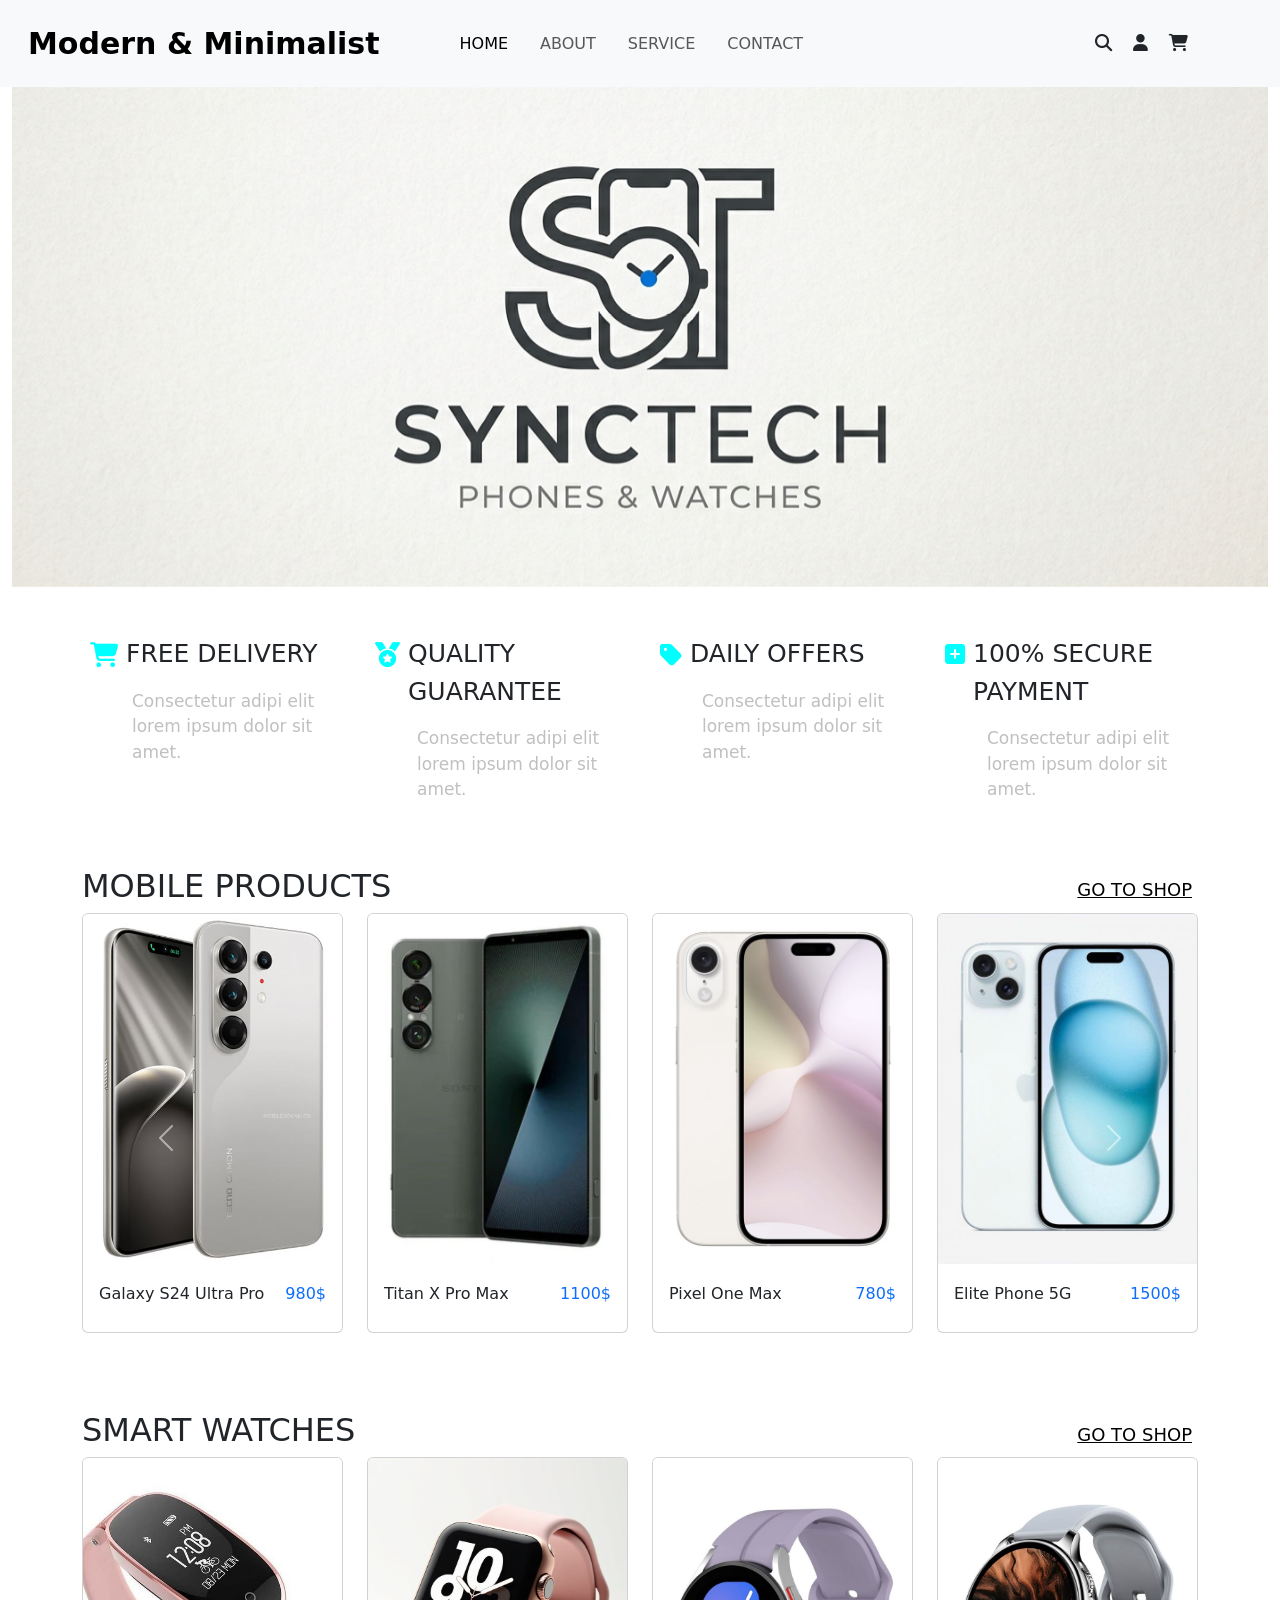
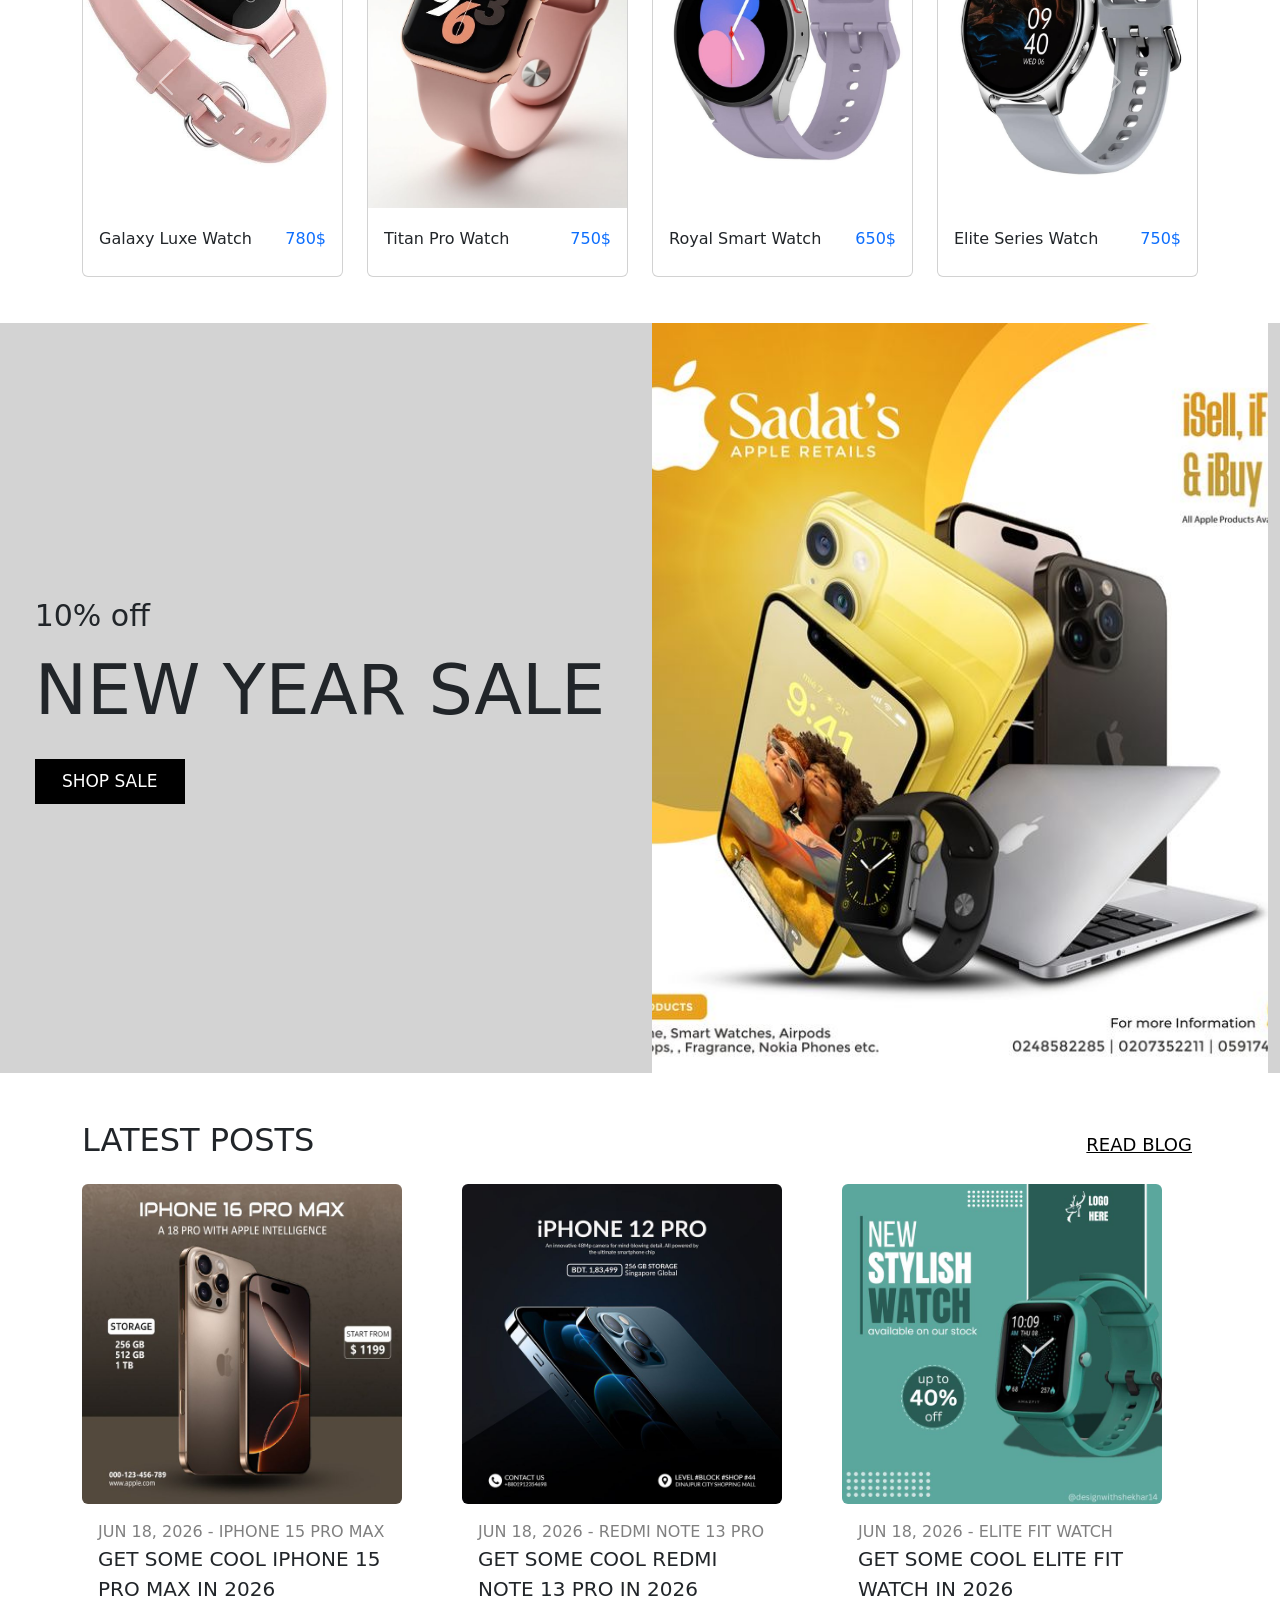
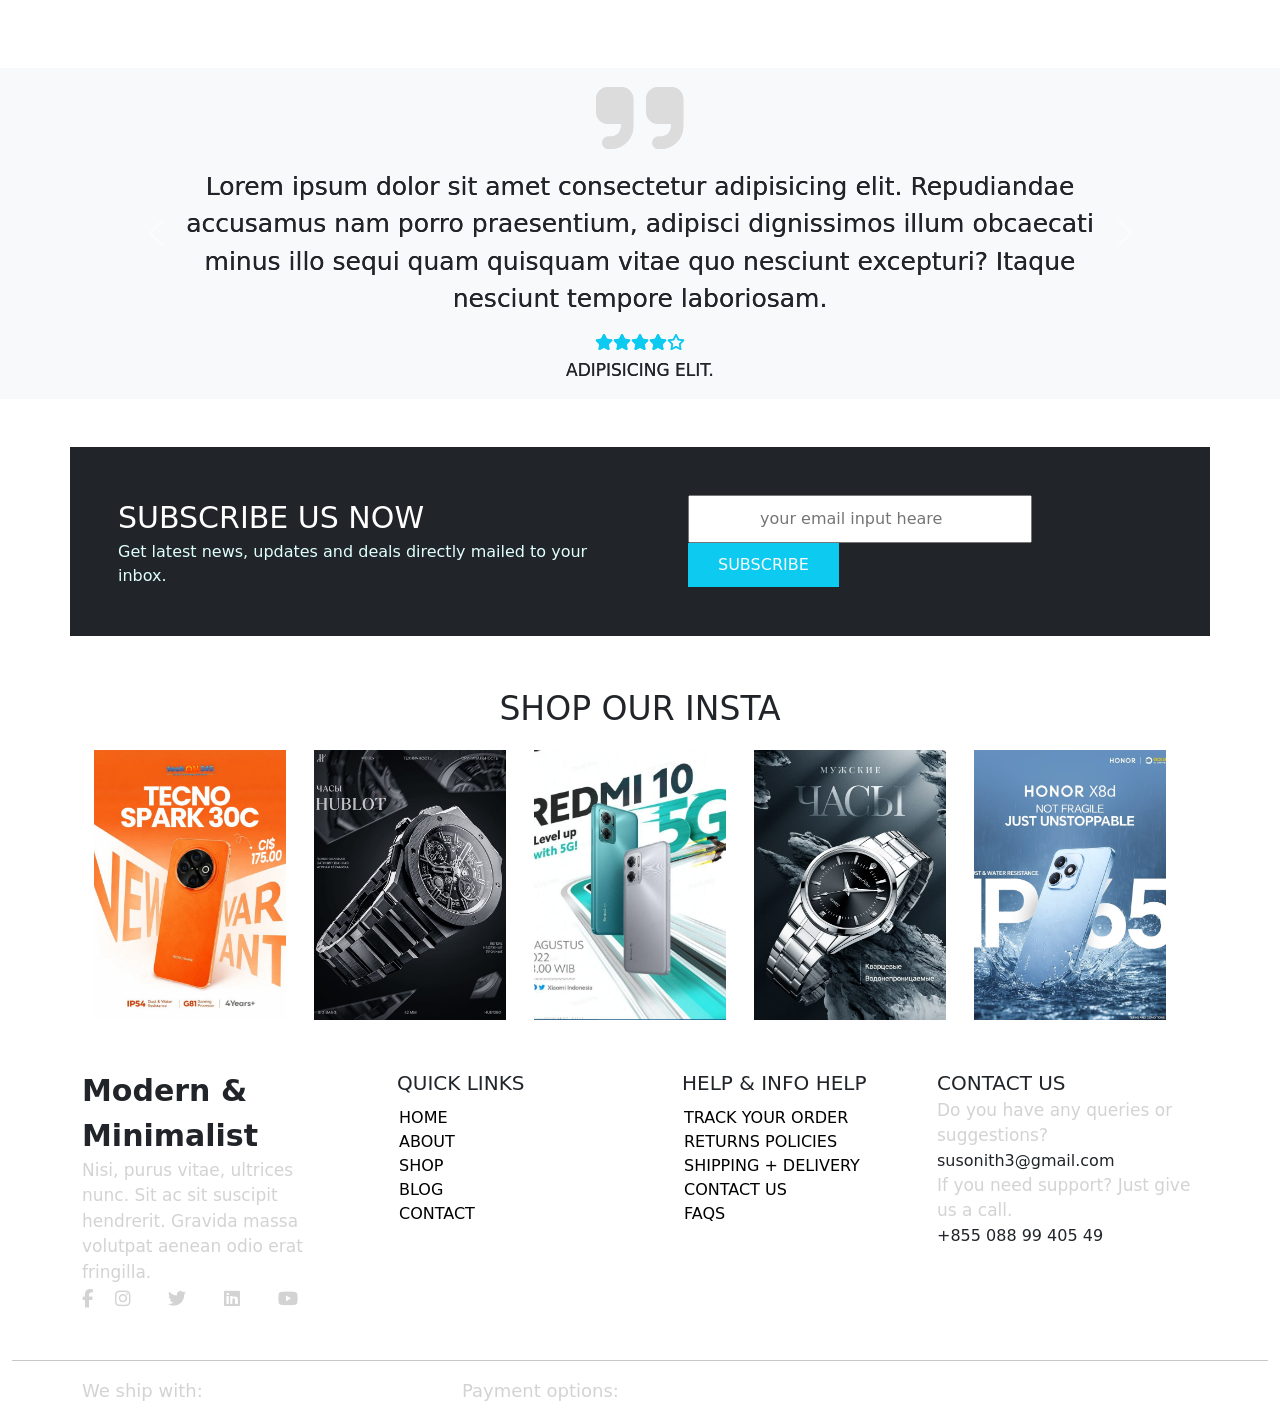
==== index.html @ 414c7f34 "Rename Modern&Minimalist.html to index.html" ====
<!DOCTYPE html>
<html lang="en">

<head>
    <meta charset="UTF-8">
    <meta http-equiv="X-UA-Compatible" content="IE=edge">
    <meta name="viewport" content="width=device-width, initial-scale=1.0">
    <title>Modern & Minimalist</title>
    <link href="https://cdn.jsdelivr.net/npm/bootstrap@5.2.3/dist/css/bootstrap.min.css" rel="stylesheet"
        integrity="sha384-rbsA2VBKQhggwzxH7pPCaAqO46MgnOM80zW1RWuH61DGLwZJEdK2Kadq2F9CUG65" crossorigin="anonymous">
    <link rel="stylesheet" href="https://cdnjs.cloudflare.com/ajax/libs/font-awesome/6.6.0/css/all.min.css">
    <link rel="stylesheet" href="./sty.css">
</head>
<style>

</style>

<body>
    <div class="container-fluid">
        <div class="row">
            <nav class="navbar navbar-expand-lg navbar-light bg-light p-3">
                <div class="container-fluid">
                    <a style="font-size: 30px ; font-weight: bold;" class="navbar-brand" href="#">Modern &
                        Minimalist</a>
                    <button class="navbar-toggler" type="button" data-bs-toggle="collapse"
                        data-bs-target="#navbarSupportedContent" aria-controls="navbarSupportedContent"
                        aria-expanded="false" aria-label="Toggle navigation">
                        <span class="navbar-toggler-icon"></span>
                    </button>
                    <div class="collapse navbar-collapse mx-5" id="navbarSupportedContent">
                        <ul class="navbar-nav me-auto mb-2 mb-lg-0">
                            <li class="nav-item  mx-2" style="font-size: 16px; text-transform: uppercase;">
                                <a class="nav-link active" aria-current="page" href="#">Home</a>
                            </li>
                            <li class="nav-item mx-2" style="font-size: 16px; text-transform: uppercase;">
                                <a class="nav-link" href="#">About</a>
                            </li>
                            <li class="nav-item mx-2" style="font-size: 16px; text-transform: uppercase;">
                                <a class="nav-link" href="#">Service</a>
                            </li>
                            <li class="nav-item mx-2" style="font-size: 16px; text-transform: uppercase;">
                                <a class="nav-link" href="#">Contact</a>
                            </li>
                            <li class="nav-item mx-2  style=" font-size: 16px; text-transform: uppercase;"dropdown">
                                
                                <ul class="dropdown-menu mx-3 p-3 " aria-labelledby="navbarDropdown">
                                    <li><a class="dropdown-item" href="#" style="text-transform: uppercase;">About</a>
                                    </li>
                                    <li><a class="dropdown-item" href="#" style="text-transform: uppercase;">Blog</a>
                                    </li>
                                    <li><a class="dropdown-item" href="#" style="text-transform: uppercase;">Shop</a>
                                    </li>
                                    <li><a class="dropdown-item" href="#" style="text-transform: uppercase;">Cart</a>
                                    </li>

                                    <li><a class="dropdown-item" href="#"
                                            style="text-transform: uppercase;">Checkout</a></li>
                                    <li><a class="dropdown-item" href="#"
                                            style="text-transform: uppercase;">Singlepost</a></li>

                                </ul>
                            </li>

                        </ul>
                        <div class="flex mx-2">
                            <i class="fa-solid fa-magnifying-glass  mx-2 " style="font-size: 17px;"></i>
                            <i class="fa-solid fa-user mx-2 " style="font-size: 17px;"></i>
                            <i class="fa-solid fa-cart-shopping mx-2 " style="font-size: 17px;"></i>
                        </div>
                    </div>
                </div>
            </nav>
        </div>

        <div class="row ">
            <div id="carouselExampleControls" class="carousel slide" data-bs-ride="carousel">
                <div class="carousel-inner" style="height:500px;">
                    <div class="carousel-item active">
                        <img src="./img for logo/logo.png" class="d-block w-100" style="height:500px; object-fit:cover;"
                            alt="">
                    </div>
                </div>
            </div>
        </div>
    </div>

    <div class="container mt-5 ">
        <div class="row">
            <div class="col-lg-3">
                <div class="text">
                    <div class="d-flex">
                        <i class="fa-solid fa-cart-shopping mx-2   mt-2" style="font-size: 25px; color:aqua"></i>
                        <p style="font-size: 25px; text-transform: uppercase; ">Free delivery</p>
                    </div>
                    <p style="padding-left: 50px;  font-size: 17px; color: silver;">Consectetur adipi elit lorem ipsum
                        dolor sit
                        amet.</p>

                </div>
            </div>
            <div class="col-lg-3  ">
                <div class="text">
                    <div class="d-flex">
                        <i class="fa-solid fa-medal mx-2   mt-2" style="font-size: 25px; color:aqua"></i>
                        <p style="font-size: 25px; text-transform: uppercase; ">Quality guarantee</p>
                    </div>
                    <p style="padding-left: 50px;  font-size: 17px; color: silver;">Consectetur adipi elit lorem ipsum
                        dolor sit
                        amet.</p>

                </div>
            </div>
            <div class="col-lg-3  ">
                <div class="text">
                    <div class="d-flex">
                        <i class="fa-solid fa-tag mx-2   mt-2" style="font-size: 25px; color:aqua"></i>
                        <p style="font-size: 25px; text-transform: uppercase; ">Daily offers</p>
                    </div>
                    <p style="padding-left: 50px;  font-size: 17px; color: silver;">Consectetur adipi elit lorem ipsum
                        dolor sit
                        amet.</p>

                </div>
            </div>
            <div class="col-lg-3  ">
                <div class="text">
                    <div class="d-flex">
                        <i class="fa-solid fa-square-plus mx-2   mt-2" style="font-size: 23px; color:aqua"></i>
                        <p style="font-size: 25px; text-transform: uppercase; ">100% secure payment</p>
                    </div>
                    <p style="padding-left: 50px;  font-size: 17px; color: silver;">Consectetur adipi elit lorem ipsum
                        dolor sit
                        amet.</p>

                </div>
            </div>

        </div>
    </div>

    <div class="container  mt-5">
        <div class="row">
            <div class=" col-12 d-flex justify-content-between align-items-center">
                <h2 style="text-transform: uppercase;">Mobile Products</h2>
                <button
                    style="border: none; background: none; font-size: 18px; text-transform: uppercase; text-decoration: underline;"
                    type="button">go to shop</button>
            </div>
        </div>
        <div class="row">
            <div id="carouselExampleIndicators" class="carousel slide" data-bs-interval="false">
                <div class="carousel-indicators">
                    <button type="button" data-bs-target="#carouselExampleIndicators" data-bs-slide-to="0"
                        class="active" aria-current="true" aria-label="Slide 1"></button>
                    <button type="button" data-bs-target="#carouselExampleIndicators" data-bs-slide-to="1"
                        aria-label="Slide 2"></button>
                    <button type="button" data-bs-target="#carouselExampleIndicators" data-bs-slide-to="2"
                        aria-label="Slide 3"></button>
                </div>
                <div class="carousel-inner" style="height: 450px;">
                    <div class="carousel-item active flex">

                        <div class="row">
                            <div class="col-3">
                                <div class="card " style="height: 420px;">

                                    <img style="height: 350px; object-fit: cover;" class="card-img-top"
                                        src="./phone image/phone1 (1).jpg" alt="">
                                    <div class="card-body d-flex justify-content-between align-items-center">
                                        <h4>Galaxy S24 Ultra Pro</h4>
                                        <h4 class="text-primary">980$</h4>
                                    </div>

                                </div>
                            </div>
                            <div class="col-3">
                                <div class="card " style="height: 420px;">
                                    <img style="height: 350px; object-fit: cover;" class="card-img-top"
                                        src="./phone image/phone1 (2).jpg" alt="">
                                    <div class="card-body d-flex justify-content-between align-items-center">
                                        <h4>Titan X Pro Max</h4>
                                        <h4 class="text-primary">1100$</h4>
                                    </div>

                                </div>
                            </div>
                            <div class="col-3">
                                <div class="card " style="height: 420px;">
                                    <img style="height: 350px; object-fit: cover;" class="card-img-top"
                                        src="./phone image/phone1 (3).jpg" alt="">
                                    <div class="card-body d-flex justify-content-between align-items-center">
                                        <h4>Pixel One Max</h4>
                                        <h4 class="text-primary">780$</h4>
                                    </div>

                                </div>
                            </div>
                            <div class="col-3">
                                <div class="card " style="height: 420px;">
                                    <img style="height: 350px; object-fit: cover;" class="card-img-top"
                                        src="./phone image/phone1 (4).jpg" alt="">
                                    <div class="card-body d-flex justify-content-between align-items-center">
                                        <h4>Elite Phone 5G</h4>
                                        <h4 class="text-primary">1500$</h4>
                                    </div>

                                </div>
                            </div>
                        </div>

                    </div>

                    <div class="carousel-item  flex">

                        <div class="row">
                            <div class="col-3">
                                <div class="card " style="height: 420px;">
                                    <img style="height: 350px; object-fit: cover;" class="card-img-top"
                                        src="./phone image/phone1 (5).jpg" alt="">
                                    <div class="card-body d-flex justify-content-between align-items-center">
                                        <h4>Galaxy S23</h4>
                                        <h4 class="text-primary">650$</h4>
                                    </div>

                                </div>
                            </div>
                            <div class="col-3">
                                <div class="card " style="height: 420px;">
                                    <img style="height: 350px; object-fit: cover;" class="card-img-top"
                                        src="./phone image/phone1 (6).jpg" alt="">
                                    <div class="card-body d-flex justify-content-between align-items-center">
                                        <h4>Infinity Pro Phone</h4>
                                        <h4 class="text-primary">1300$</h4>
                                    </div>
                                </div>
                            </div>
                            <div class="col-3">
                                <div class="card " style="height: 420px;">
                                    <img style="height: 350px; object-fit: cover;" class="card-img-top"
                                        src="./phone image/phone1 (8).jpg" alt="">
                                    <div class="card-body d-flex justify-content-between align-items-center">
                                        <h4>SpeedMax Phone</h4>
                                        <h4 class="text-primary">1450$</h4>
                                    </div>

                                </div>
                            </div>
                            <div class="col-3">
                                <div class="card " style="height: 420px;">
                                    <img style="height: 350px; object-fit: cover;" class="card-img-top"
                                        src="./phone image/phone1 (9).jpg" alt="">
                                    <div class="card-body d-flex justify-content-between align-items-center">
                                        <h4>Power Xtreme</h4>
                                        <h4 class="text-primary">1090$</h4>
                                    </div>

                                </div>
                            </div>

                        </div>

                    </div>

                    <button class="carousel-control-prev" type="button" data-bs-target="#carouselExampleIndicators"
                        data-bs-slide="prev">
                        <span class="carousel-control-prev-icon" aria-hidden="true"></span>
                        <span class="visually-hidden">Previous</span>
                    </button>
                    <button class="carousel-control-next" type="button" data-bs-target="#carouselExampleIndicators"
                        data-bs-slide="next">
                        <span class="carousel-control-next-icon" aria-hidden="true"></span>
                        <span class="visually-hidden">Next</span>
                    </button>
                </div>

            </div>
        </div>
    </div>

    <div class="container mt-5">
        <div class="row">
            <div class=" col-12 d-flex justify-content-between align-items-center">
                <h2 style="text-transform: uppercase;">Smart Watches</h2>
                <button
                    style="border: none; background: none; font-size: 18px; text-transform: uppercase; text-decoration: underline;"
                    type="button">go to shop</button>
            </div>
        </div>
        <div class="row">
            <div id="smartWatchCarousel" class="carousel slide" data-bs-interval="false">
                <div class="carousel-indicators">
                    <button type="button" data-bs-target="#smartWatchCarousel" data-bs-slide-to="0" class="active"
                        aria-current="true" aria-label="Slide 1"></button>
                    <button type="button" data-bs-target="#smartWatchCarousel" data-bs-slide-to="1"
                        aria-label="Slide 2"></button>
                        <button type="button" data-bs-target="#smartWatchCarousel" data-bs-slide-to="2"
                        aria-label="Slide 3"></button>
                </div>
                <div class="carousel-inner" style="height: 450px;">
                    <div class="carousel-item active">

    <div class="row">
        <div class="col-3">
            <div class="card" style="height: 420px;">
                <img style="height: 350px; object-fit: cover;"
                    class="card-img-top"
                    src="./watch image/watch1 (1).jpg" alt="">
                <div class="card-body d-flex justify-content-between align-items-center">
                    <h4>Galaxy Luxe Watch</h4>
                    <h4 class="text-primary">780$</h4>
                </div>
            </div>
        </div>

        <div class="col-3">
            <div class="card" style="height: 420px;">
                <img style="height: 350px; object-fit: cover;"
                    class="card-img-top"
                    src="./watch image/watch1 (2).jpg" alt="">
                <div class="card-body d-flex justify-content-between align-items-center">
                    <h4>Titan Pro Watch</h4>
                    <h4 class="text-primary">750$</h4>
                </div>
            </div>
        </div>

        <div class="col-3">
            <div class="card" style="height: 420px;">
                <img style="height: 350px; object-fit: cover;"
                    class="card-img-top"
                    src="./watch image/watch1 (3).jpg" alt="">
                <div class="card-body d-flex justify-content-between align-items-center">
                    <h4>Royal Smart Watch</h4>
                    <h4 class="text-primary">650$</h4>
                </div>
            </div>
        </div>

        <div class="col-3">
            <div class="card" style="height: 420px;">
                <img style="height: 350px; object-fit: cover;"
                    class="card-img-top"
                    src="./watch image/watch1 (4).jpg" alt="">
                <div class="card-body d-flex justify-content-between align-items-center">
                    <h4>Elite Series Watch</h4>
                    <h4 class="text-primary">750$</h4>
                </div>
            </div>
        </div>
    </div>

</div>
                    <div class="carousel-item  flex">

                        <div class="row">
                            <div class="col-3">
                                <div class="card " style="height: 420px;">
                                    <img style="height: 350px; object-fit: cover;" class="card-img-top"
                                        src="./watch image/watch1 (5).jpg" alt="">
                                    <div class="card-body d-flex justify-content-between align-items-center">
                                        <h4>Infinity Watch</h4>
                                        <h4 class="text-primary">680$</h4>
                                    </div>
                                </div>
                            </div>

                            <div class="col-3">
                                <div class="card " style="height: 420px;">
                                    <img style="height: 350px; object-fit: cover;" class="card-img-top"
                                        src="./watch image/watch1 (6).jpg" alt="">
                                    <div class="card-body d-flex justify-content-between align-items-center">
                                        <h4>Active Sport Watch</h4>
                                        <h4 class="text-primary">750$</h4>
                                    </div>
                                </div>
                            </div>
                            <div class="col-3">
                                <div class="card " style="height: 420px;">
                                    <img style="height: 350px; object-fit: cover;" class="card-img-top"
                                        src="./watch image/watch1 (7).jpg" alt="">
                                    <div class="card-body d-flex justify-content-between align-items-center">
                                        <h4>PowerFit Watch</h4>
                                        <h4 class="text-primary">650$</h4>
                                    </div>
                                </div>
                            </div>
                            <div class="col-3">
                                <div class="card " style="height: 420px;">
                                    <img style="height: 350px; object-fit: cover;" class="card-img-top"
                                        src="./watch image/watch1 (8).jpg" alt="">
                                    <div class="card-body d-flex justify-content-between align-items-center">
                                        <h4>SportX Pro Watch</h4>
                                        <h4 class="text-primary">750$</h4>
                                    </div>
                                </div>
                            </div>

                        </div>

                    </div>

                    <button class="carousel-control-prev" type="button" data-bs-target="#smartWatchCarousel"
                        data-bs-slide="prev">
                        <span class="carousel-control-prev-icon"></span>
                    </button>

                    <button class="carousel-control-next" type="button" data-bs-target="#smartWatchCarousel"
                        data-bs-slide="next">
                        <span class="carousel-control-next-icon"></span>
                    </button>

                </div>

            </div>
        </div>
    </div>

    <div class="container-fluid mt-3 mb-5">
        <div style="background-color: #aeaeae89;" class="row">
            <div class="col-6 d-flex justify-content-center align-items-center">
                <div class="justify-content-center align-items-center">
                    <p style="font-size: 30px;">10% off <br>
                        <span style="font-size: 70px; text-transform: uppercase ;">New year sale</span> <br>
                    </p>
                    <button
                        style="outline:  none; font-size: 17px; text-transform: uppercase; border: none; background-color: black; color: white; padding: 10px 20px; width: 150px;"
                        type="button">Shop Sale</button>

                </div>

            </div>
            <div class="col-6">
                <img style="height: 750px; object-fit: cover; width: 100%" src="./watch image/n.jpg" alt="">
            </div>
        </div>
    </div>

    <div class="container mt-3 ">
        <div class="row">
            <div class=" col-12 d-flex justify-content-between align-items-center">
                <h2 style="text-transform: uppercase;">Latest Posts</h2>
                <button
                    style="border: none; background: none; font-size: 18px; text-transform: uppercase; text-decoration: underline;"
                    type="button">read blog</button>
            </div>
        </div>
        <div class="row mt-3">
            <div class="col-4">
                <div class="" style="width: 20rem;">
                    <img src="./phone image/lastp.jpg" class="card-img-top rounded" alt="...">
                    <div class="card-body">

                        <p class="card-text px-3 py-3"> <span style="text-transform: uppercase; color: gray;">jun 18,
                                2026 - iPhone 15 Pro Max
                            </span><br>
                            <span style="font-size: 20px; text-transform: uppercase;">Get some cool iPhone 15 Pro Max in
                                2026</span>
                        </p>
                    </div>
                </div>
            </div>
            <div class="col-4">
                <div class="" style="width: 20rem;">
                    <img src="./phone image/lastp2.jpg" class="card-img-top rounded" alt="...">
                    <div class="card-body">

                        <p class="card-text px-3 py-3"> <span style="text-transform: uppercase; color: gray;">jun 18,
                                2026 - Redmi Note 13 Pro
                            </span><br>
                            <span style="font-size: 20px; text-transform: uppercase;">Get some cool Redmi Note 13 Pro in
                                2026</span>
                        </p>
                    </div>
                </div>
            </div>
            <div class="col-4">
                <div class="" style="width: 20rem;">
                    <img src="./watch image/lastw.jpg" class="card-img-top rounded" alt="...">
                    <div class="card-body">

                        <p class="card-text px-3 py-3"> <span style="text-transform: uppercase; color: gray;">jun 18,
                                2026 - Elite Fit Watch
                            </span><br>
                            <span style="font-size: 20px; text-transform: uppercase;">Get some cool Elite Fit Watch in
                                2026</span>
                        </p>
                    </div>
                </div>
            </div>
        </div>
    </div>

    <div class="container-fluid bg-light">
        <div class="container mb-5 mt-5 ">
            <div class="row ">
                <div id="carouselExampleControlsNoTouching" class="carousel slide" data-bs-touch="false"
                    data-bs-interval="false">
                    <div class="carousel-inner">
                        <div class="carousel-item active">
                            <div class="d-flex justify-content-center align-items-center">
                                <i style="font-size: 100px; color: gainsboro;" class="fa-solid fa-quote-right"></i><br>
                            </div>
                            <div class="d-flex justify-content-center align-items-center">
                                <span style="width: 85%; text-align: center; font-size: 25px;">Lorem ipsum dolor sit
                                    amet consectetur
                                    adipisicing elit. Repudiandae accusamus nam porro praesentium, adipisci dignissimos
                                    illum obcaecati
                                    minus illo sequi quam quisquam vitae quo nesciunt excepturi? Itaque nesciunt tempore
                                    laboriosam.</span>

                            </div>

                            <div class="d-flex justify-content-center align-items-center mt-3 ">
                                <i class="fa-solid fa-star text-info"></i>
                                <i class="fa-solid fa-star text-info"></i>
                                <i class="fa-solid fa-star text-info"></i>
                                <i class="fa-solid fa-star text-info"></i>
                                <i class="fa-regular fa-star text-info"></i>
                            </div>
                            <div class="d-flex justify-content-center align-items-center mt-2">
                                <p style="text-transform: uppercase; font-size: 17px;">adipisicing elit.</p>
                            </div>
                        </div>
                        <div class="carousel-item ">
                            <div class="d-flex justify-content-center align-items-center">
                                <i style="font-size: 100px; color: gainsboro;" class="fa-solid fa-quote-right"></i><br>
                            </div>
                            <div class="d-flex justify-content-center align-items-center">
                                <span style="width: 85%; text-align: center; font-size: 25px;">Lorem ipsum dolor sit
                                    amet consectetur
                                    adipisicing elit. Repudiandae accusamus nam porro praesentium, adipisci dignissimos
                                    illum obcaecati
                                    minus illo sequi quam quisquam vitae quo nesciunt excepturi? Itaque nesciunt tempore
                                    laboriosam.</span>

                            </div>

                            <div class="d-flex justify-content-center align-items-center mt-3 ">
                                <i class="fa-solid fa-star text-info"></i>
                                <i class="fa-solid fa-star text-info"></i>
                                <i class="fa-solid fa-star text-info"></i>
                                <i class="fa-solid fa-star text-info"></i>
                                <i class="fa-regular fa-star text-info"></i>
                            </div>
                            <div class="d-flex justify-content-center align-items-center mt-2">
                                <p style="text-transform: uppercase; font-size: 17px;">adipisicing elit.</p>
                            </div>
                        </div>
                        <div class="carousel-item active">
                            <div class="d-flex justify-content-center align-items-center">
                                <i style="font-size: 100px; color: gainsboro;" class="fa-solid fa-quote-right"></i><br>
                            </div>
                            <div class="d-flex justify-content-center align-items-center">
                                <span style="width: 85%; text-align: center; font-size: 25px;">Lorem ipsum dolor sit
                                    amet consectetur
                                    adipisicing elit. Repudiandae accusamus nam porro praesentium, adipisci dignissimos
                                    illum obcaecati
                                    minus illo sequi quam quisquam vitae quo nesciunt excepturi? Itaque nesciunt tempore
                                    laboriosam.</span>

                            </div>

                            <div class="d-flex justify-content-center align-items-center mt-3 ">
                                <i class="fa-solid fa-star text-info"></i>
                                <i class="fa-solid fa-star text-info"></i>
                                <i class="fa-solid fa-star text-info"></i>
                                <i class="fa-solid fa-star text-info"></i>
                                <i class="fa-regular fa-star text-info"></i>
                            </div>
                            <div class="d-flex justify-content-center align-items-center mt-2">
                                <p style="text-transform: uppercase; font-size: 17px;">adipisicing elit.</p>
                            </div>
                        </div>

                    </div>
                    <button class="carousel-control-prev" type="button"
                        data-bs-target="#carouselExampleControlsNoTouching" data-bs-slide="prev">
                        <span class="carousel-control-prev-icon" aria-hidden="true"></span>
                        <span class="visually-hidden">Previous</span>
                    </button>

                    <button class="carousel-control-next" type="button"
                        data-bs-target="#carouselExampleControlsNoTouching" data-bs-slide="next">
                        <span class="carousel-control-next-icon" aria-hidden="true"></span>
                        <span class="visually-hidden">Next</span>
                    </button>
                </div>
            </div>
        </div>

    </div>

    <div class="container mb-5 mt-5">
        <div class="row bg-dark">
            <div class="col-6 px-5 py-5 ">
                <span style="text-transform: uppercase; color: white;  font-size: 30px;">Subscribe Us Now</span><br>
                <span style="color:lightcyan ;">Get latest news, updates and deals directly mailed to your inbox.</span>
            </div>
            <div class="col-6  px-5 py-5">
                <form action="">
                    <input style="padding: 10px 70px; outline: none;" type="text" placeholder="your email input heare">
                    <button class="bg-info text-light" type="button"
                        style="padding: 10px 30px; outline: none; border: none; text-transform: uppercase;">
                        Subscribe</button>
                </form>
            </div>
        </div>
    </div>

    <div class="container mt-5 mb-5">
        <div class="container ">
            <div class="row d-flex justify-content-center align-items-center">
                <div class="d-flex justify-content-center align-items-center">
                    <span style="font-size: 33px; text-transform: uppercase;">Shop Our Insta</span>

                </div>
            </div>
            <div class="row mt-3 gx-2">
                <div class="col ">
                    <img style="width: 12rem; height: 270px; object-fit: cover;" class="" src="./phone image/ourp.jpg" alt="">
                </div>
                <div class="col ">
                    <img style="width: 12rem; height: 270px; object-fit: cover;" class="" src="./watch image/ourw.jpg" alt="">
                </div>
                <div class="col ">
                    <img style="width: 12rem; height: 270px; object-fit: cover;" class="" src="./phone image/ourp2.jpg" alt="">
                </div>
                <div class="col ">
                    <img style="width: 12rem; height: 270px; object-fit: cover;" class="" src="./watch image/ourw2.jpg" alt="">
                </div>
                <div class="col ">
                    <img style="width: 12rem; height: 270px; object-fit: cover;" class="" src="./phone image/ourp3.jpg" alt="">
                </div>


            </div>
        </div>
    </div>

    <div class="container mb-5 mt-5">
        <div class="row">
            <div class="col-3">
                <span style="font-size: 30px; font-weight: bold;">Modern & Minimalist</span> <br>
                <span style="font-size: 17px; color: lightgray;">Nisi, purus vitae, ultrices nunc. Sit ac sit suscipit
                    hendrerit. Gravida massa volutpat aenean odio erat fringilla.</span>
                <div style="color: lightgray; font-size: 18px;  ">
                    <i class="fa-brands fa-facebook-f "></i>
                    <i class="fa-brands fa-instagram px-3"></i>
                    <i class="fa-brands fa-twitter px-3"></i>
                    <i class="fa-brands fa-linkedin px-3"></i>
                    <i class="fa-brands fa-youtube px-3"></i>
                </div>
            </div>

            <div class="col-3">
                <span style="text-transform: uppercase; font-size: 20px; padding: 0px 30px;">Quick Links</span>
                <ul class="mt-2">
                    <li style="list-style-type: none;">
                        <a style="list-style-type: none; text-decoration: none; text-transform: uppercase; color: black;"
                            href="">Home</a>
                    </li>
                    <li style="list-style-type: none;">
                        <a style="list-style-type: none; text-decoration: none; text-transform: uppercase; color: black;"
                            href="">About</a>
                    </li>
                    <li style="list-style-type: none;">
                        <a style="list-style-type: none; text-decoration: none; text-transform: uppercase; color: black;"
                            href="">Shop</a>
                    </li>
                    <li style="list-style-type: none;">
                        <a style="list-style-type: none; text-decoration: none; text-transform: uppercase; color: black;"
                            href="">blog</a>
                    </li>
                    <li style="list-style-type: none;">
                        <a style="list-style-type: none; text-decoration: none; text-transform: uppercase; color: black;"
                            href="">Contact</a>
                    </li>

                </ul>
            </div>
            <div class="col-3">
                <span style="text-transform: uppercase; font-size: 20px; padding: 0px 30px;">Help & Info Help</span>
                <ul class="mt-2">
                    <li style="list-style-type: none;">
                        <a style="list-style-type: none; text-decoration: none; text-transform: uppercase; color: black;"
                            href="">Track Your Order</a>
                    </li>
                    <li style="list-style-type: none;">
                        <a style="list-style-type: none; text-decoration: none; text-transform: uppercase; color: black;"
                            href="">Returns Policies</a>
                    </li>
                    <li style="list-style-type: none;">
                        <a style="list-style-type: none; text-decoration: none; text-transform: uppercase; color: black;"
                            href="">Shipping + Delivery</a>
                    </li>
                    <li style="list-style-type: none;">
                        <a style="list-style-type: none; text-decoration: none; text-transform: uppercase; color: black;"
                            href="">Contact Us</a>
                    </li>
                    <li style="list-style-type: none;">
                        <a style="list-style-type: none; text-decoration: none; text-transform: uppercase; color: black;"
                            href="">Faqs</a>
                    </li>

                </ul>
            </div>
            <div class="col-3">
                <span style="text-transform: uppercase; font-size: 20px; ">Contact Us</span> <br>
                <span style="font-size: 17px; color: lightgray;">Do you have any queries or suggestions?</span> <br>
                <span>susonith3@gmail.com</span> <br>
                <span style="font-size: 17px; color: lightgray;">If you need support? Just give us a call.</span> <br>
                <span>+855 088 99 405 49</span>



            </div>
        </div>
    </div>

    <div class="container-fluid mt-5 mb-3">
        <hr>
        <div class="container">
            <div class="row">

                <div class="col-4">
                    <span style="font-size: 18px; color: lightgray;">We ship with:</span>

                </div>
                <div class="col-4">
                    <span style="font-size: 18px; color: lightgray;">Payment options:</span>

                </div>
            </div>
        </div>

    </div>

</body>
<script src="https://cdn.jsdelivr.net/npm/bootstrap@5.2.3/dist/js/bootstrap.bundle.min.js"
    integrity="sha384-kenU1KFdBIe4zVF0s0G1M5b4hcpxyD9F7jL+jjXkk+Q2h455rYXK/7HAuoJl+0I4"
    crossorigin="anonymous"></script>

<script src="https://cdn.jsdelivr.net/npm/@popperjs/core@2.11.6/dist/umd/popper.min.js"
    integrity="sha384-oBqDVmMz9ATKxIep9tiCxS/Z9fNfEXiDAYTujMAeBAsjFuCZSmKbSSUnQlmh/jp3"
    crossorigin="anonymous"></script>
<script src="https://cdn.jsdelivr.net/npm/bootstrap@5.2.3/dist/js/bootstrap.min.js"
    integrity="sha384-cuYeSxntonz0PPNlHhBs68uyIAVpIIOZZ5JqeqvYYIcEL727kskC66kF92t6Xl2V"
    crossorigin="anonymous"></script>

</html>
---- sty.css ----
body{
    overflow-x:hidden;
}

.brand-logo{
    font-size:30px;
    font-weight:bold;
}

.nav-item{
    font-size:16px;
    text-transform:uppercase;
}

.section-title{
    text-transform:uppercase;
}

.shop-btn{
    border:none;
    background:none;
    font-size:18px;
    text-transform:uppercase;
    text-decoration:underline;
}

.card{
    transition:0.3s;
}

.card:hover{
    transform:translateY(-5px);
}

.carousel-inner img{
    object-fit:cover;
}

.footer-link{
    text-decoration:none;
    text-transform:uppercase;
    color:black;
}

.social-icons i{
    font-size:18px;
    color:lightgray;
    cursor:pointer;
}
.card-body h4 {
    font-size: 16px;
    white-space: nowrap;
    overflow: hidden;
    text-overflow: ellipsis;
}
.subscribe-btn{
    padding:10px 30px;
    border:none;
    text-transform:uppercase;
}

.sale-btn{
    width:150px;
    padding:10px 20px;
    border:none;
    background:black;
    color:white;
    text-transform:uppercase;
}

.info-text{
    color:silver;
    font-size:17px;
}

.uppercase{
    text-transform:uppercase;
}
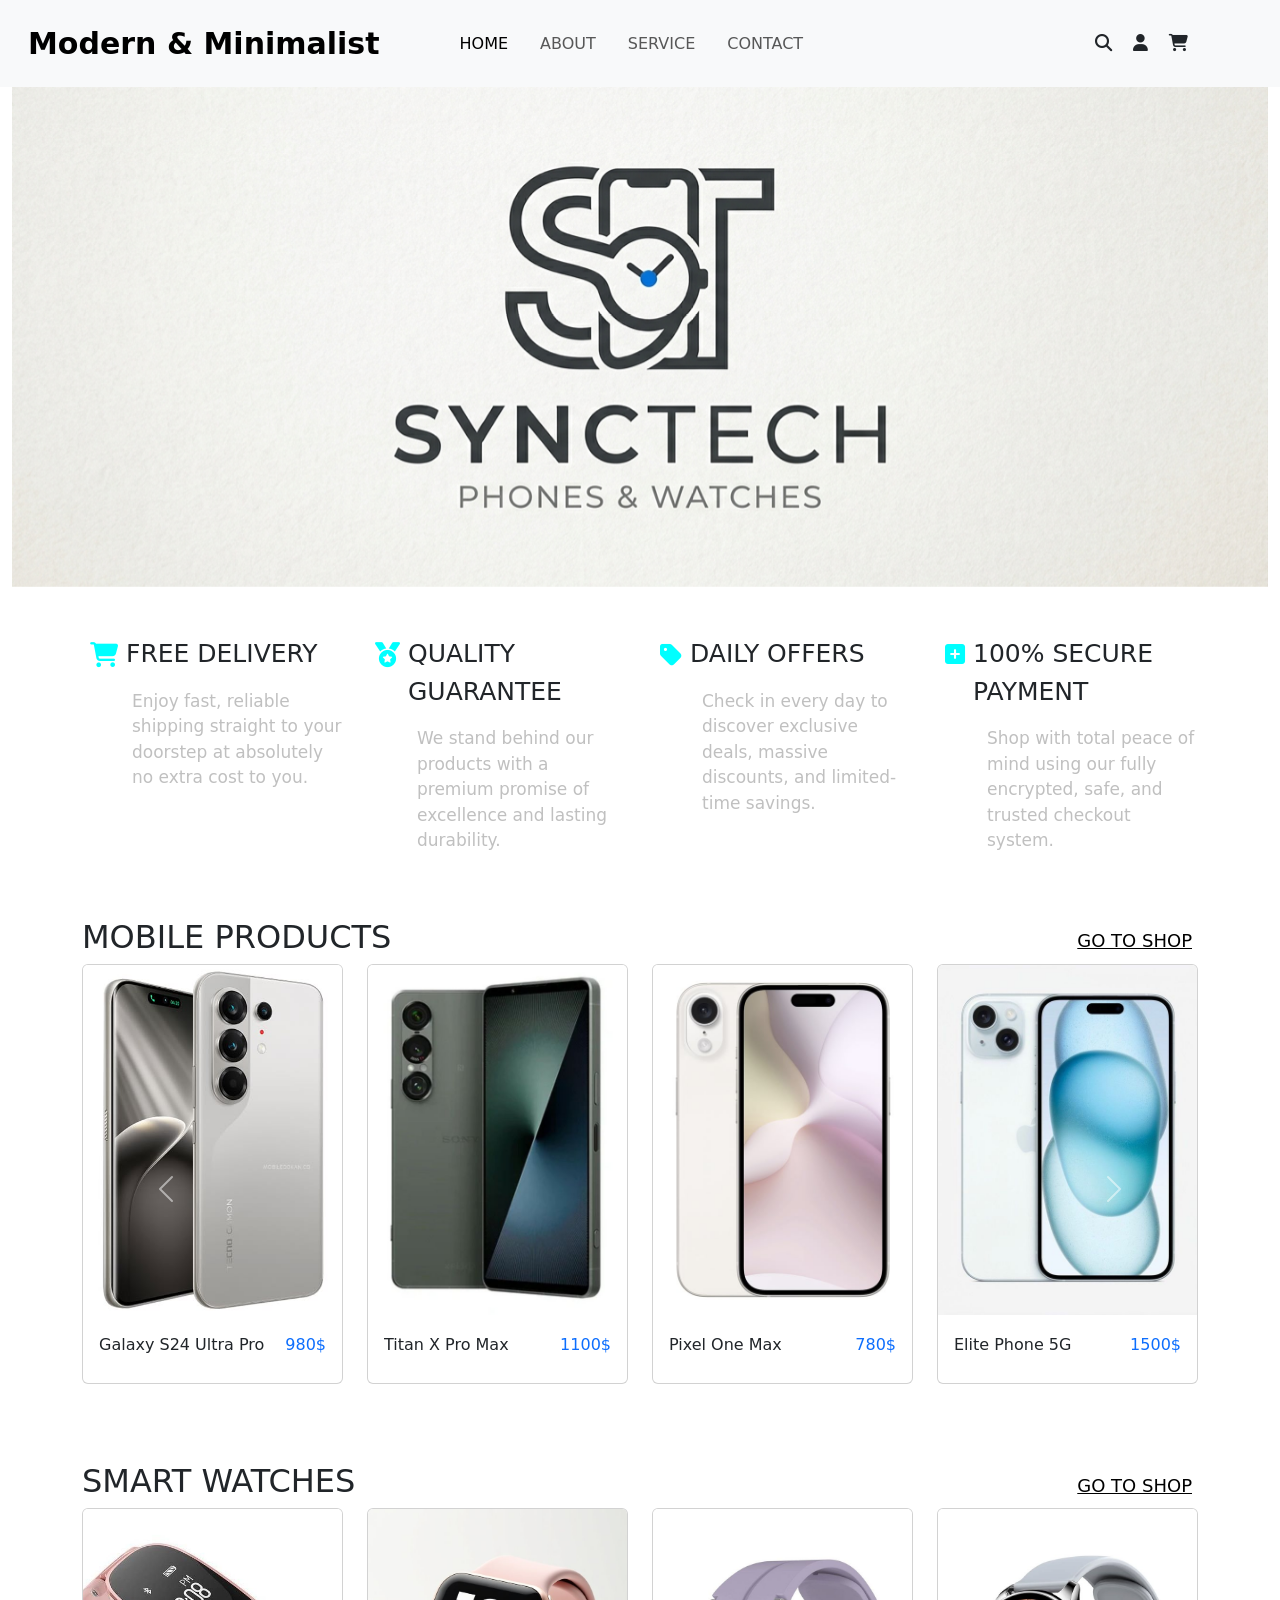
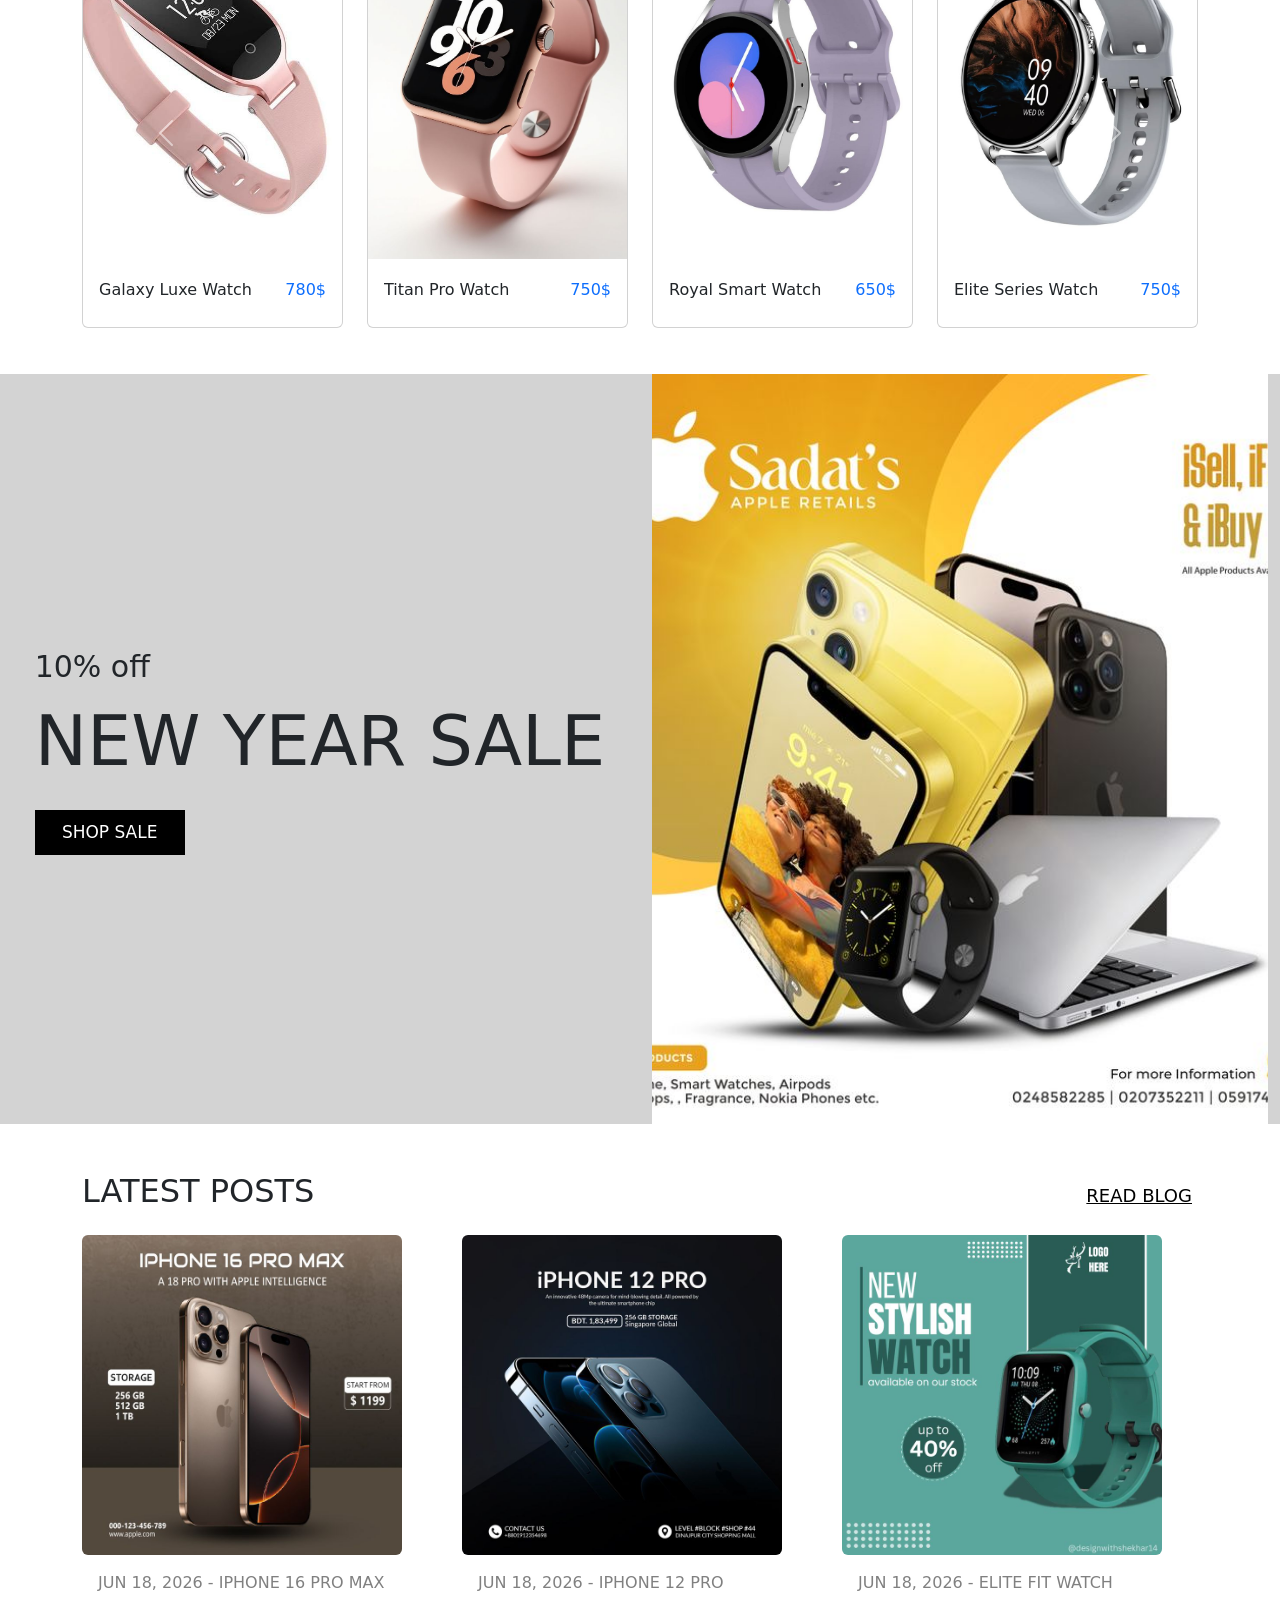
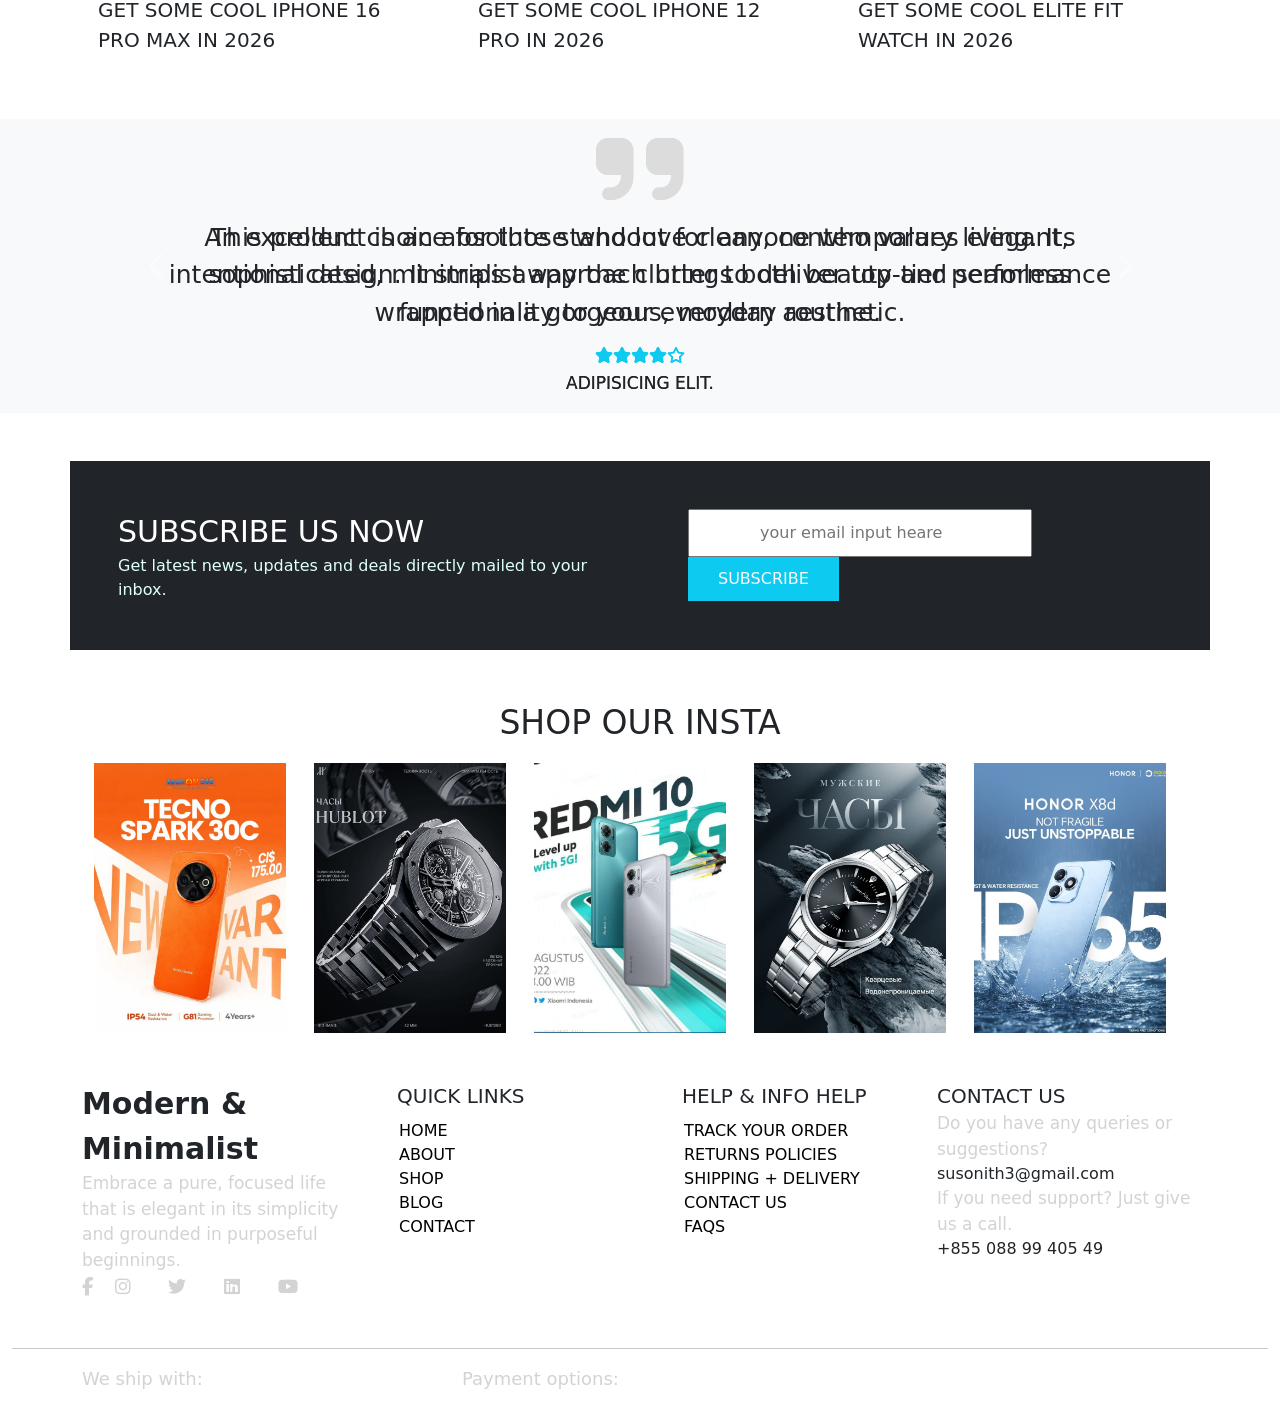
==== commit cc1468fd: "Update index.html" ====
--- a/index.html
+++ b/index.html
@@ -92,9 +92,7 @@
                         <i class="fa-solid fa-cart-shopping mx-2   mt-2" style="font-size: 25px; color:aqua"></i>
                         <p style="font-size: 25px; text-transform: uppercase; ">Free delivery</p>
                     </div>
-                    <p style="padding-left: 50px;  font-size: 17px; color: silver;">Consectetur adipi elit lorem ipsum
-                        dolor sit
-                        amet.</p>
+                    <p style="padding-left: 50px;  font-size: 17px; color: silver;">Enjoy fast, reliable shipping straight to your doorstep at absolutely no extra cost to you.</p>
 
                 </div>
             </div>
@@ -104,9 +102,7 @@
                         <i class="fa-solid fa-medal mx-2   mt-2" style="font-size: 25px; color:aqua"></i>
                         <p style="font-size: 25px; text-transform: uppercase; ">Quality guarantee</p>
                     </div>
-                    <p style="padding-left: 50px;  font-size: 17px; color: silver;">Consectetur adipi elit lorem ipsum
-                        dolor sit
-                        amet.</p>
+                    <p style="padding-left: 50px;  font-size: 17px; color: silver;">We stand behind our products with a premium promise of excellence and lasting durability.</p>
 
                 </div>
             </div>
@@ -116,9 +112,7 @@
                         <i class="fa-solid fa-tag mx-2   mt-2" style="font-size: 25px; color:aqua"></i>
                         <p style="font-size: 25px; text-transform: uppercase; ">Daily offers</p>
                     </div>
-                    <p style="padding-left: 50px;  font-size: 17px; color: silver;">Consectetur adipi elit lorem ipsum
-                        dolor sit
-                        amet.</p>
+                    <p style="padding-left: 50px;  font-size: 17px; color: silver;">Check in every day to discover exclusive deals, massive discounts, and limited-time savings.</p>
 
                 </div>
             </div>
@@ -128,9 +122,7 @@
                         <i class="fa-solid fa-square-plus mx-2   mt-2" style="font-size: 23px; color:aqua"></i>
                         <p style="font-size: 25px; text-transform: uppercase; ">100% secure payment</p>
                     </div>
-                    <p style="padding-left: 50px;  font-size: 17px; color: silver;">Consectetur adipi elit lorem ipsum
-                        dolor sit
-                        amet.</p>
+                    <p style="padding-left: 50px;  font-size: 17px; color: silver;">Shop with total peace of mind using our fully encrypted, safe, and trusted checkout system.</p>
 
                 </div>
             </div>
@@ -451,9 +443,9 @@
                     <div class="card-body">
 
                         <p class="card-text px-3 py-3"> <span style="text-transform: uppercase; color: gray;">jun 18,
-                                2026 - iPhone 15 Pro Max
+                                2026 - iPhone 16 Pro Max
                             </span><br>
-                            <span style="font-size: 20px; text-transform: uppercase;">Get some cool iPhone 15 Pro Max in
+                            <span style="font-size: 20px; text-transform: uppercase;">Get some cool iPhone 16 Pro Max in
                                 2026</span>
                         </p>
                     </div>
@@ -465,9 +457,9 @@
                     <div class="card-body">
 
                         <p class="card-text px-3 py-3"> <span style="text-transform: uppercase; color: gray;">jun 18,
-                                2026 - Redmi Note 13 Pro
+                                2026 - iPhone 12 Pro
                             </span><br>
-                            <span style="font-size: 20px; text-transform: uppercase;">Get some cool Redmi Note 13 Pro in
+                            <span style="font-size: 20px; text-transform: uppercase;">Get some cool iPhone 12 Pro in
                                 2026</span>
                         </p>
                     </div>
@@ -501,12 +493,8 @@
                                 <i style="font-size: 100px; color: gainsboro;" class="fa-solid fa-quote-right"></i><br>
                             </div>
                             <div class="d-flex justify-content-center align-items-center">
-                                <span style="width: 85%; text-align: center; font-size: 25px;">Lorem ipsum dolor sit
-                                    amet consectetur
-                                    adipisicing elit. Repudiandae accusamus nam porro praesentium, adipisci dignissimos
-                                    illum obcaecati
-                                    minus illo sequi quam quisquam vitae quo nesciunt excepturi? Itaque nesciunt tempore
-                                    laboriosam.</span>
+                                <span style="width: 85%; text-align: center; font-size: 25px;">An excellent choice for those who love clean, contemporary living.
+                                    Its sophisticated, minimalist approach brings both beauty and seamless functionality to your everyday routine.</span>
 
                             </div>
 
@@ -526,12 +514,8 @@
                                 <i style="font-size: 100px; color: gainsboro;" class="fa-solid fa-quote-right"></i><br>
                             </div>
                             <div class="d-flex justify-content-center align-items-center">
-                                <span style="width: 85%; text-align: center; font-size: 25px;">Lorem ipsum dolor sit
-                                    amet consectetur
-                                    adipisicing elit. Repudiandae accusamus nam porro praesentium, adipisci dignissimos
-                                    illum obcaecati
-                                    minus illo sequi quam quisquam vitae quo nesciunt excepturi? Itaque nesciunt tempore
-                                    laboriosam.</span>
+                                <span style="width: 85%; text-align: center; font-size: 25px;">Highly recommended for anyone seeking the perfect blend of style and efficiency.
+                                    Its sleek, minimalist design effortlessly elevates any space, proving that true sophistication lies in clean lines and functional simplicity.</span>
 
                             </div>
 
@@ -551,12 +535,8 @@
                                 <i style="font-size: 100px; color: gainsboro;" class="fa-solid fa-quote-right"></i><br>
                             </div>
                             <div class="d-flex justify-content-center align-items-center">
-                                <span style="width: 85%; text-align: center; font-size: 25px;">Lorem ipsum dolor sit
-                                    amet consectetur
-                                    adipisicing elit. Repudiandae accusamus nam porro praesentium, adipisci dignissimos
-                                    illum obcaecati
-                                    minus illo sequi quam quisquam vitae quo nesciunt excepturi? Itaque nesciunt tempore
-                                    laboriosam.</span>
+                                <span style="width: 85%; text-align: center; font-size: 25px;">This product is an absolute standout for anyone who values elegant,
+                                    intentional design. It strips away the clutter to deliver top-tier performance wrapped in a gorgeous, modern aesthetic.</span>
 
                             </div>
 
@@ -641,8 +621,7 @@
         <div class="row">
             <div class="col-3">
                 <span style="font-size: 30px; font-weight: bold;">Modern & Minimalist</span> <br>
-                <span style="font-size: 17px; color: lightgray;">Nisi, purus vitae, ultrices nunc. Sit ac sit suscipit
-                    hendrerit. Gravida massa volutpat aenean odio erat fringilla.</span>
+                <span style="font-size: 17px; color: lightgray;">Embrace a pure, focused life that is elegant in its simplicity and grounded in purposeful beginnings.</span>
                 <div style="color: lightgray; font-size: 18px;  ">
                     <i class="fa-brands fa-facebook-f "></i>
                     <i class="fa-brands fa-instagram px-3"></i>
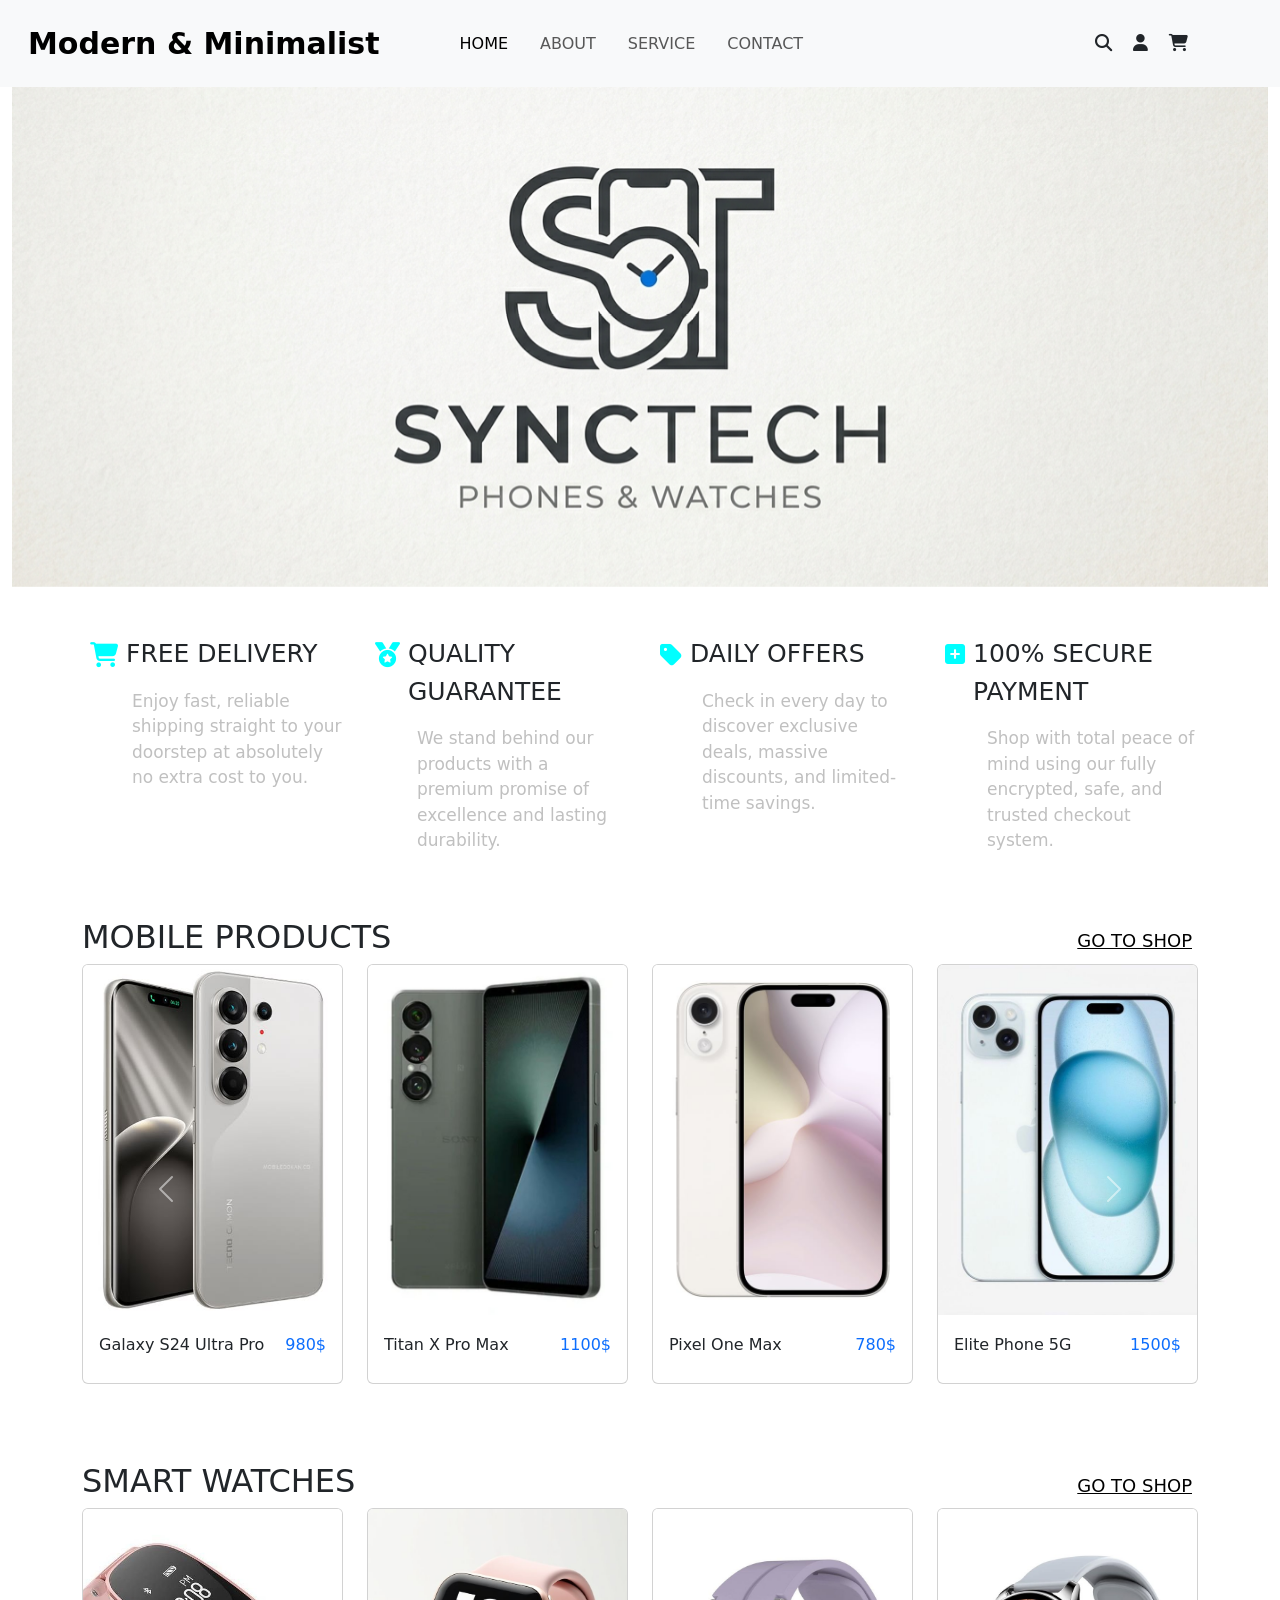
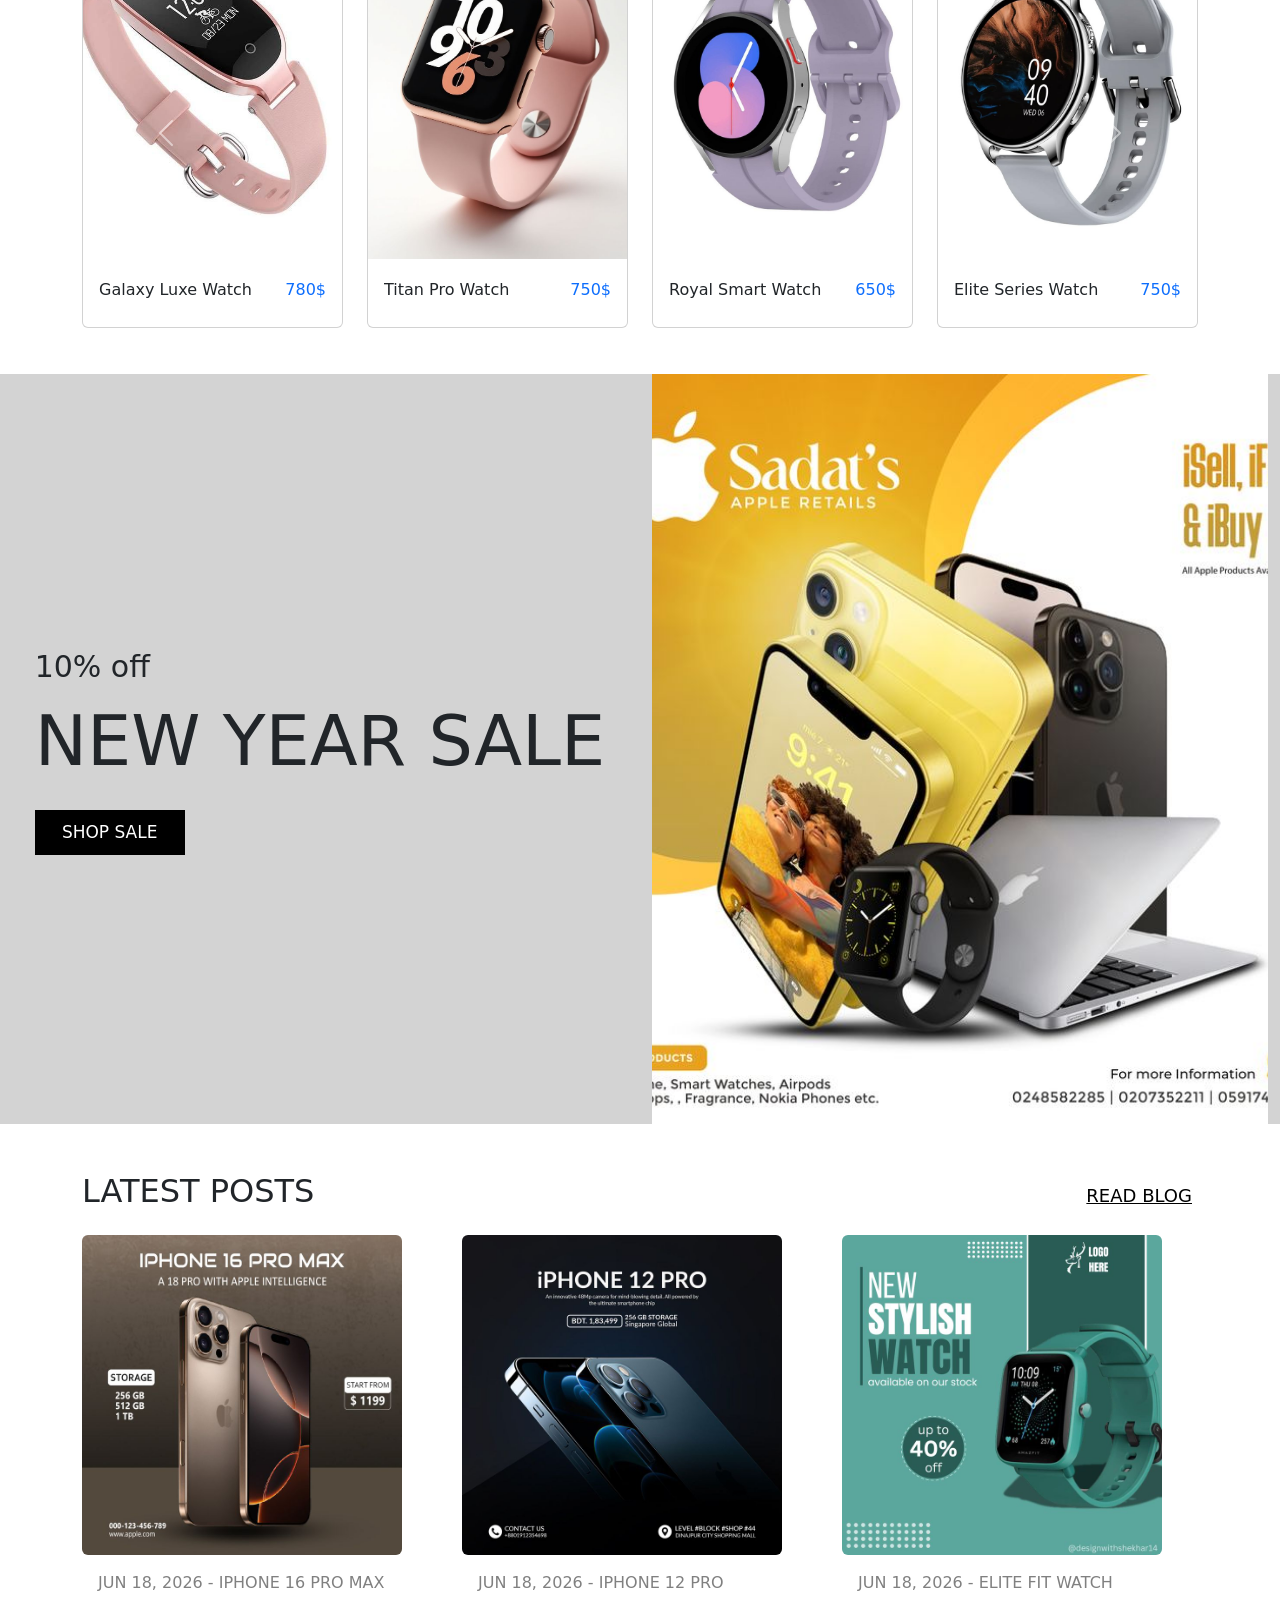
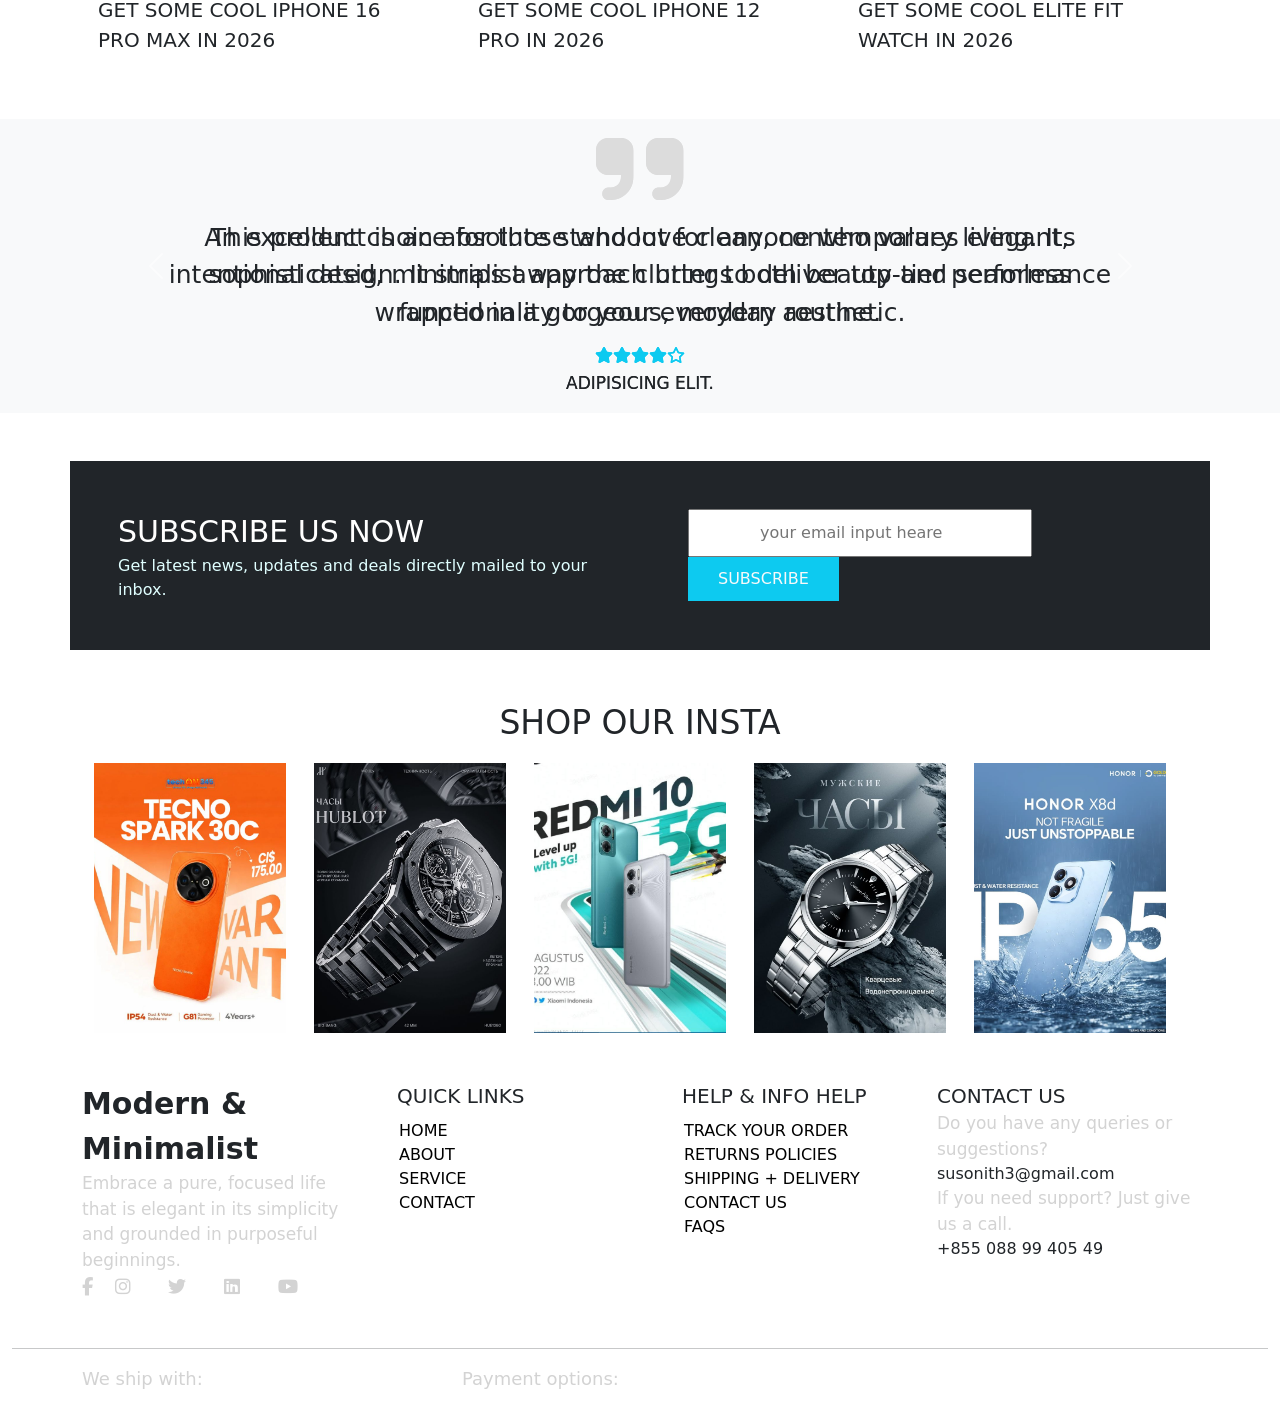
==== commit d22d33e6: "Update index.html" ====
--- a/index.html
+++ b/index.html
@@ -515,7 +515,7 @@
                             </div>
                             <div class="d-flex justify-content-center align-items-center">
                                 <span style="width: 85%; text-align: center; font-size: 25px;">Highly recommended for anyone seeking the perfect blend of style and efficiency.
-                                    Its sleek, minimalist design effortlessly elevates any space, proving that true sophistication lies in clean lines and functional simplicity.</span>
+                                    Its sleek, minimalist design effortlessly elevates any space, proving that true sophistication lies in clean lines.</span>
 
                             </div>
 
@@ -644,11 +644,7 @@
                     </li>
                     <li style="list-style-type: none;">
                         <a style="list-style-type: none; text-decoration: none; text-transform: uppercase; color: black;"
-                            href="">Shop</a>
-                    </li>
-                    <li style="list-style-type: none;">
-                        <a style="list-style-type: none; text-decoration: none; text-transform: uppercase; color: black;"
-                            href="">blog</a>
+                            href="">Service</a>
                     </li>
                     <li style="list-style-type: none;">
                         <a style="list-style-type: none; text-decoration: none; text-transform: uppercase; color: black;"
